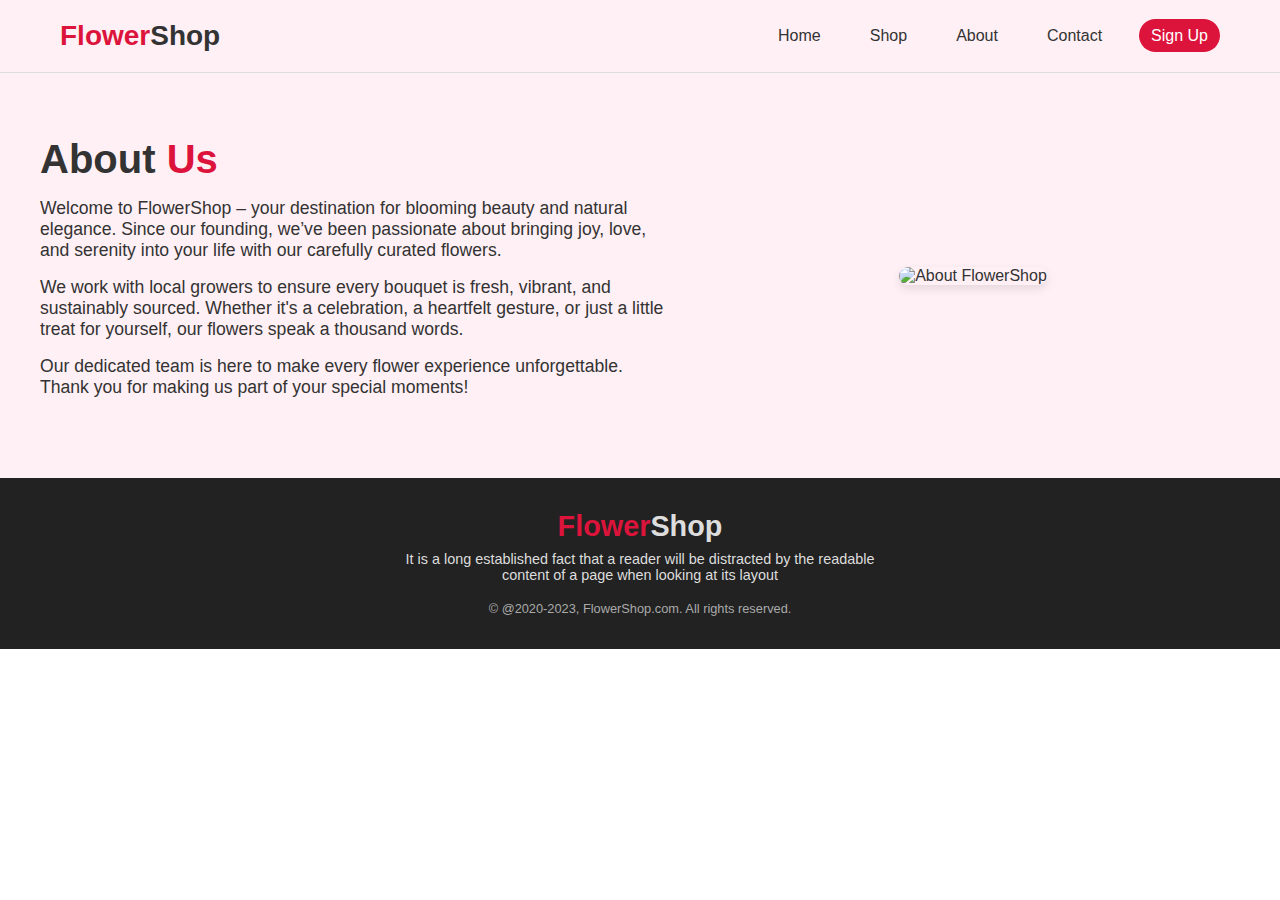
==== flower-shop-website-main/about.html @ d03cdd0f "okay" ====
<!DOCTYPE html>
<html lang="en">
<head>
    <meta charset="UTF-8">
    <meta name="viewport" content="width=device-width, initial-scale=1.0">
    <title>About Us | Flower Shop</title>
    <link rel="shortcut icon" href="image/favicon-icon.jpg" type="image/x-icon">

    <style>
        /* Reset and Base Styles */
    * {
      margin: 0;
      padding: 0;
      box-sizing: border-box;
      font-family: 'Segoe UI', Tahoma, Geneva, Verdana, sans-serif;
    }

    body {
      background-color: #fff;
      color: #333;
    }

    a {
      text-decoration: none;
      color: inherit;
      transition: all 0.3s ease;
    }

    ul {
      list-style: none;
    }

    .crimson {
      color: crimson;
    }

    /* Navbar */
    .navbar {
      background-color: #fff0f5;
      padding: 20px 60px;
      border-bottom: 1px solid #ddd;
    }

    .navbar-container {
      display: flex;
      justify-content: space-between;
      align-items: center;
    }

    .logo {
      font-size: 28px;
      font-weight: bold;
      cursor: pointer;
      transition: color 0.3s ease;
    }

    .logo:hover {
      color: crimson;
    }

    .nav-links {
      display: flex;
      gap: 25px;
    }

    .nav-links li a {
      font-size: 16px;
      padding: 8px 12px;
      border-radius: 20px;
      transition: background-color 0.3s, color 0.3s;
    }

    .nav-links li a:hover {
      background-color: crimson;
      color: white;
    }

    .nav-signup-btn {
      background-color: crimson;
      color: white;
      padding: 8px 16px;
      border-radius: 25px;
    }

    .nav-signup-btn:hover {
      background-color: darkred;
    }


        /* About Section */
        .about-us-section {
            padding: 4rem 2rem;
            background-color: #fff0f5;
        }

        .about-us-container {
            max-width: 1200px;
            margin: auto;
            display: flex;
            flex-wrap: wrap;
            align-items: center;
            gap: 2rem;
        }

        .about-text {
            flex: 1 1 500px;
        }

        .about-text h1 {
            font-size: 2.5rem;
            margin-bottom: 1rem;
        }

        .about-text p {
            font-size: 1.1rem;
            margin-bottom: 1rem;
        }

        .about-image {
            flex: 1 1 400px;
            text-align: center;
        }

        .about-image img {
            max-width: 100%;
            height: auto;
            border-radius: 10px;
            box-shadow: 0 4px 10px rgba(0,0,0,0.1);
        }

        /* Footer */
        .footer-area {
            background-color: #222;
            color: #ddd;
            text-align: center;
            padding: 2rem 1rem;
        }

        .footer-head-title {
            font-size: 1.8rem;
            margin-bottom: 0.5rem;
        }

        .footer-head-description {
            display: block;
            font-size: 0.9rem;
            margin-bottom: 1rem;
        }

        .copy-right {
            font-size: 0.8rem;
            color: #aaa;
        }

        /* Responsive */
        @media (max-width: 768px) {
            .about-us-container {
                flex-direction: column;
                text-align: center;
            }

            .about-text h1 {
                font-size: 2rem;
            }
        }
    </style>
</head>
<body>

    <!-- Navbar -->
  <!-- Navbar -->
  <nav class="navbar">
    <div class="navbar-container">
      <h2 class="logo"><span class="crimson">Flower</span>Shop</h2>
      <ul class="nav-links">
        <li><a href="/./flower-shop-website-main/index.html">Home</a></li>
        <li><a href="/shop.html">Shop</a></li>
        <li><a href="about.html">About</a></li>
        <li><a href="/contact.html">Contact</a></li>
        <li><a href="/signup.html" class="nav-signup-btn">Sign Up</a></li>
      </ul>
    </div>
  </nav>

    <!-- About Section -->
    <section class="about-us-section">
        <div class="about-us-container">
            <div class="about-text">
                <h1>About <span class="crimson">Us</span></h1>
                <p>Welcome to FlowerShop – your destination for blooming beauty and natural elegance. Since our founding, we’ve been passionate about bringing joy, love, and serenity into your life with our carefully curated flowers.</p>
                <p>We work with local growers to ensure every bouquet is fresh, vibrant, and sustainably sourced. Whether it's a celebration, a heartfelt gesture, or just a little treat for yourself, our flowers speak a thousand words.</p>
                <p>Our dedicated team is here to make every flower experience unforgettable. Thank you for making us part of your special moments!</p>
            </div>
            <div class="about-image">
                <img src="./flower-shop-website-main/image/about-flower.png" alt="About FlowerShop">
            </div>
        </div>
    </section>

    <!-- Footer -->
    <footer class="footer-area">
        <div class="footer-content">
            <h3 class="footer-head-title"><span class="crimson">Flower</span>Shop</h3>
            <small class="footer-head-description">It is a long established fact that a reader will be distracted by the readable <br> content of a page when looking at its layout</small>
            <small class="copy-right"> &copy; @2020-2023, FlowerShop.com. All rights reserved. </small>
        </div>
    </footer>

</body>
</html>
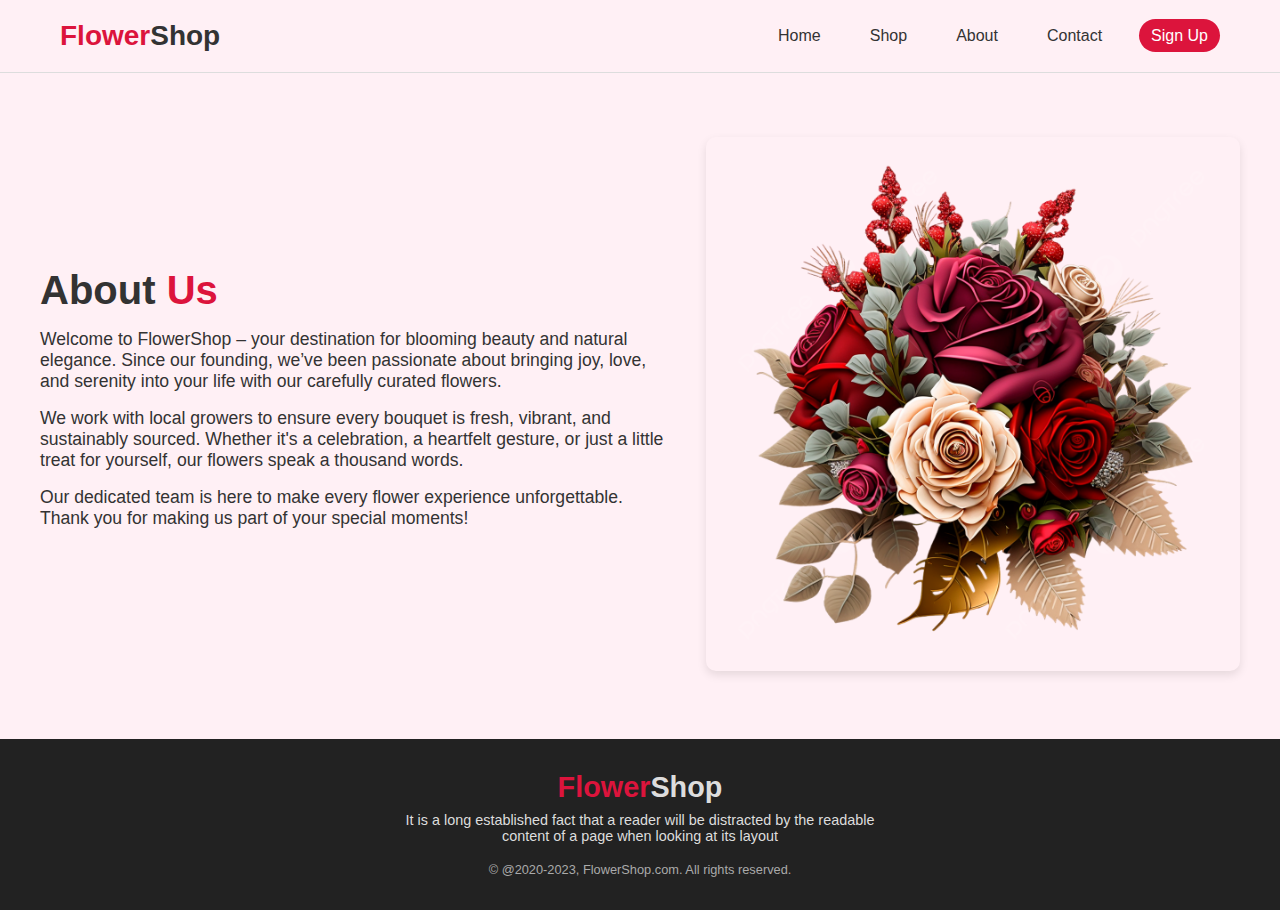
==== commit e1f76b5a: "correct code" ====
--- a/flower-shop-website-main/about.html
+++ b/flower-shop-website-main/about.html
@@ -174,10 +174,10 @@
       <h2 class="logo"><span class="crimson">Flower</span>Shop</h2>
       <ul class="nav-links">
         <li><a href="/./flower-shop-website-main/index.html">Home</a></li>
-        <li><a href="/shop.html">Shop</a></li>
+        <li><a href="shop.html">Shop</a></li>
         <li><a href="about.html">About</a></li>
-        <li><a href="/contact.html">Contact</a></li>
-        <li><a href="/signup.html" class="nav-signup-btn">Sign Up</a></li>
+        <li><a href="contact.html">Contact</a></li>
+        <li><a href="signup.html" class="nav-signup-btn">Sign Up</a></li>
       </ul>
     </div>
   </nav>
@@ -192,7 +192,7 @@
                 <p>Our dedicated team is here to make every flower experience unforgettable. Thank you for making us part of your special moments!</p>
             </div>
             <div class="about-image">
-                <img src="./flower-shop-website-main/image/about-flower.png" alt="About FlowerShop">
+                <img src="/flower-shop-website-main/image/about-flower.png" alt="About FlowerShop">
             </div>
         </div>
     </section>
